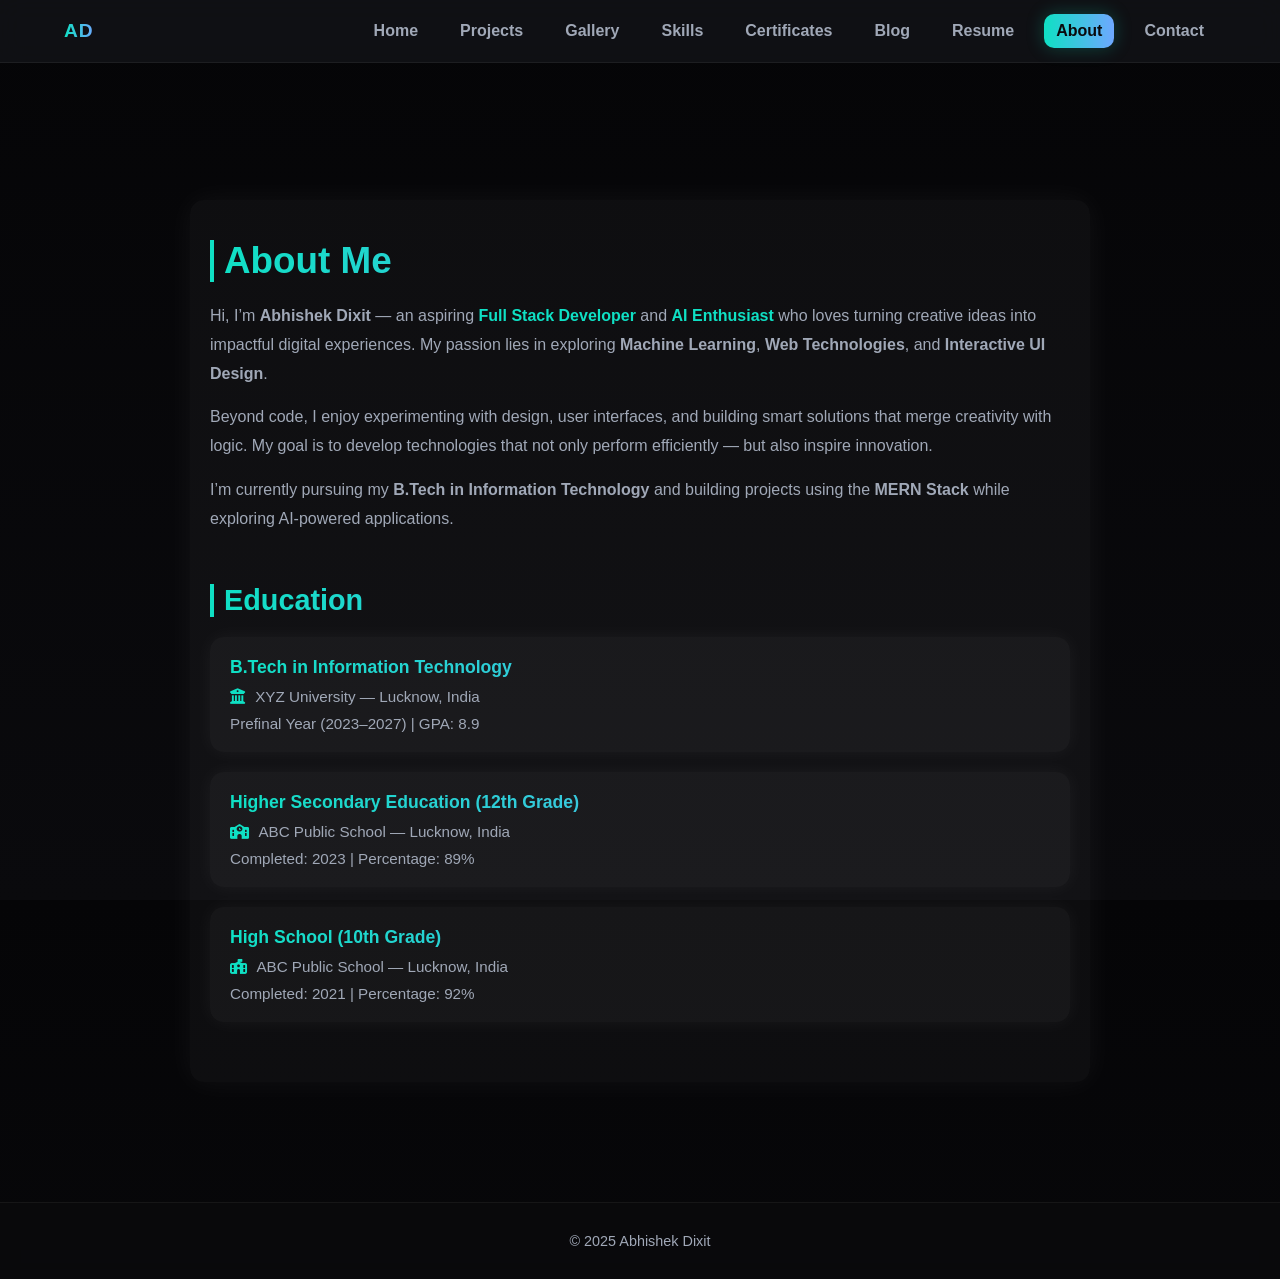
==== about.html @ 960accbf "initial commit" ====
<!DOCTYPE html>
<html lang="en">
<head>
<meta charset="UTF-8">
<meta name="viewport" content="width=device-width, initial-scale=1.0">
<title>About Me | Abhishek Dixit</title>
<link rel="stylesheet" href="style.css">
<link rel="stylesheet" href="https://cdnjs.cloudflare.com/ajax/libs/font-awesome/6.5.0/css/all.min.css">
</head>
<body>

<header class="navbar">
  <div class="nav-container">
    <div class="logo">AD</div>
    <nav class="nav-links" id="navLinks">
      <a href="index.html" class="nav-item">Home</a>
      <a href="projects.html" class="nav-item">Projects</a>
      <a href="gallery.html" class="nav-item">Gallery</a>
      <a href="skills.html" class="nav-item">Skills</a>
      <a href="certificates.html" class="nav-item">Certificates</a>
      <a href="blog.html" class="nav-item">Blog</a>
      <a href="resume.html" class="nav-item">Resume</a>
      <a href="about.html" class="nav-item active">About</a>
      <a href="contact.html" class="nav-item">Contact</a>
    </nav>
    <div class="hamburger" onclick="toggleMenu()">☰</div>
  </div>
</header>

<main>
<section class="about-section">
  <div class="about-box">
    <h1>About Me</h1>
    <p>
      Hi, I’m <strong>Abhishek Dixit</strong> — an aspiring <span class="highlight">Full Stack Developer</span> and <span class="highlight">AI Enthusiast</span> who loves turning creative ideas into impactful digital experiences.  
      My passion lies in exploring <strong>Machine Learning</strong>, <strong>Web Technologies</strong>, and <strong>Interactive UI Design</strong>.
    </p>

    <p>
      Beyond code, I enjoy experimenting with design, user interfaces, and building smart solutions that merge creativity with logic.  
      My goal is to develop technologies that not only perform efficiently — but also inspire innovation.
    </p>

    <p>
      I’m currently pursuing my <strong>B.Tech in Information Technology</strong> and building projects using the <strong>MERN Stack</strong> while exploring AI-powered applications.
    </p>
  </div>

  <div class="education-section">
    <h2>Education</h2>

    <div class="edu-card">
      <h3>B.Tech in Information Technology</h3>
      <p><i class="fa-solid fa-building-columns"></i> XYZ University — Lucknow, India</p>
      <p>Prefinal Year (2023–2027) | GPA: 8.9</p>
    </div>

    <div class="edu-card">
      <h3>Higher Secondary Education (12th Grade)</h3>
      <p><i class="fa-solid fa-school"></i> ABC Public School — Lucknow, India</p>
      <p>Completed: 2023 | Percentage: 89%</p>
    </div>

    <div class="edu-card">
      <h3>High School (10th Grade)</h3>
      <p><i class="fa-solid fa-school-flag"></i> ABC Public School — Lucknow, India</p>
      <p>Completed: 2021 | Percentage: 92%</p>
    </div>
  </div>
</section>
</main>

<footer>© 2025 Abhishek Dixit</footer>

<script>
function toggleMenu() {
  document.getElementById("navLinks").classList.toggle("active");
}
</script>

</body>
</html>
---- style.css ----
/* === GLOBAL THEME VARIABLES === */ :root { --bg-dark: #0a0a0d; --bg-card: #111216; --text-light: #e5ebf5; --text-muted: #a0a8b7; --accent1: #0fe0c4; --accent2: #6ea8ff; --radius: 14px; } /* === GLOBAL STYLES === */ * { margin: 0; padding: 0; box-sizing: border-box; font-family: "Poppins", sans-serif; } /* === FLEX PAGE LAYOUT (Footer always bottom) === */ html, body { height: 100%; display: flex; flex-direction: column; } body { background: linear-gradient(180deg, #050507, #0a0a0d); color: var(--text-light); min-height: 100vh; overflow-x: hidden; margin-top: 80px; flex: 1; } main, section { flex: 1; } /* === UNIVERSAL NAVBAR === */ .navbar { position: fixed; top: 0; left: 0; width: 100%; background: rgba(20, 22, 26, 0.7); backdrop-filter: blur(12px); border-bottom: 1px solid rgba(255, 255, 255, 0.06); z-index: 1000; } .nav-container { max-width: 1200px; margin: 0 auto; padding: 14px 24px; display: flex; justify-content: space-between; align-items: center; } .logo { font-weight: 800; font-size: 1.2rem; letter-spacing: 1px; background: linear-gradient(90deg, var(--accent1), var(--accent2)); -webkit-background-clip: text; -webkit-text-fill-color: transparent; } .nav-links { display: flex; gap: 18px; align-items: center; } .nav-item { color: var(--text-muted); text-decoration: none; font-weight: 600; transition: 0.3s ease; padding: 8px 12px; border-radius: 8px; } .nav-item:hover { color: #fff; background: linear-gradient(90deg, var(--accent1), var(--accent2)); -webkit-background-clip: text; -webkit-text-fill-color: transparent; } .nav-item.active { color: #0a0a0d; background: linear-gradient(90deg, var(--accent1), var(--accent2)); box-shadow: 0 0 18px rgba(15, 224, 196, 0.25); border-radius: 10px; } .hamburger { display: none; font-size: 22px; color: var(--accent1); cursor: pointer; } @media (max-width: 900px) { .nav-links { position: fixed; top: 65px; right: -100%; flex-direction: column; background: rgba(0, 0, 0, 0.92); width: 80%; height: 100vh; padding-top: 40px; transition: 0.4s ease; } .nav-links.active { right: 0; } .nav-item { display: block; font-size: 1.2rem; } .hamburger { display: block; } } /* === PAGE LAYOUTS === */ section { max-width: 1100px; margin: 0 auto; padding: 60px 20px; } h1, h2, h3 { background: linear-gradient(90deg, var(--accent1), var(--accent2)); -webkit-background-clip: text; -webkit-text-fill-color: transparent; } p { color: var(--text-muted); margin-top: 10px; } /* === HOME === */ .home { text-align: center; margin-top: 100px; } .home img { width: 180px; height: 180px; border-radius: 50%; border: 3px solid var(--accent1); box-shadow: 0 0 25px rgba(15, 224, 196, 0.3); object-fit: cover; } /* === GALLERY === */ .gallery-grid { display: grid; grid-template-columns: repeat(auto-fit, minmax(250px, 1fr)); gap: 20px; margin-top: 40px; } .gallery-grid img { width: 100%; border-radius: var(--radius); transition: 0.3s ease; box-shadow: 0 0 25px rgba(255,255,255,0.05); } .gallery-grid img:hover { transform: scale(1.03); box-shadow: 0 0 25px rgba(15, 224, 196, 0.25); } /* === CARDS (Projects, Certificates, Blog) === */ .cards { display: grid; grid-template-columns: repeat(auto-fit, minmax(270px, 1fr)); gap: 25px; margin-top: 40px; } .card { background: var(--bg-card); padding: 20px; border-radius: var(--radius); transition: 0.3s ease; box-shadow: 0 0 20px rgba(255,255,255,0.05); } .card:hover { transform: translateY(-5px); box-shadow: 0 0 25px rgba(15, 224, 196, 0.25); } /* === SKILLS === */ .skills-container { display: flex; flex-wrap: wrap; justify-content: center; gap: 25px; margin-top: 40px; } .skill { background: var(--bg-card); padding: 25px 30px; border-radius: var(--radius); box-shadow: 0 0 15px rgba(255,255,255,0.05); text-align: center; transition: 0.3s ease; } .skill:hover { transform: translateY(-5px); box-shadow: 0 0 20px rgba(15, 224, 196, 0.25); } /* === CONTACT === */ .contact form { max-width: 500px; margin: 30px auto; display: flex; flex-direction: column; gap: 15px; } .contact input, .contact textarea { padding: 12px 15px; border-radius: var(--radius); background: #121316; color: #fff; border: 1px solid rgba(255,255,255,0.1); } .contact button { background: linear-gradient(90deg, var(--accent1), var(--accent2)); border: none; color: #000; padding: 12px; border-radius: var(--radius); cursor: pointer; font-weight: 600; transition: 0.3s; } .contact button:hover { opacity: 0.9; } /* === RESUME === */ .resume iframe { width: 100%; height: 600px; border: none; border-radius: var(--radius); box-shadow: 0 0 25px rgba(255,255,255,0.05); } .resume a { display: inline-block; margin-top: 15px; background: linear-gradient(90deg, var(--accent1), var(--accent2)); color: #000; font-weight: 600; padding: 10px 18px; border-radius: 25px; text-decoration: none; box-shadow: 0 0 15px rgba(15, 224, 196, 0.25); } /* === FOOTER (Always at Bottom) === */ footer { text-align: center; padding: 30px 0; color: var(--text-muted); font-size: 0.9rem; border-top: 1px solid rgba(255,255,255,0.05); margin-top: auto; background: rgba(10, 10, 13, 0.8); backdrop-filter: blur(8px); } /* === SOCIAL ICONS (Home Page) === */ .connect-text { margin-top: 60px; font-weight: 600; color: var(--text-muted); text-transform: uppercase; letter-spacing: 1px; } .social-icons { margin-top: 20px; display: flex; justify-content: center; gap: 25px; } .social-icons a { display: inline-flex; justify-content: center; align-items: center; width: 45px; height: 45px; border-radius: 50%; background: rgba(255,255,255,0.05); color: var(--text-light); font-size: 1.2rem; transition: 0.3s ease; box-shadow: 0 0 12px rgba(255,255,255,0.03); } .social-icons a:hover { background: linear-gradient(135deg, var(--accent1), var(--accent2)); color: #0a0a0d; transform: scale(1.1); box-shadow: 0 0 20px rgba(15, 224, 196, 0.4); } /* === GALLERY CATEGORY NAV === */ .gallery-nav { display: flex; justify-content: center; gap: 18px; margin-top: 35px; margin-bottom: 40px; } .gbtn { background: transparent; border: 1px solid rgba(255,255,255,0.1); color: var(--text-muted); padding: 10px 24px; border-radius: 40px; cursor: pointer; font-weight: 600; font-size: 0.95rem; transition: all 0.3s ease; box-shadow: 0 0 10px rgba(255,255,255,0.05); } .gbtn:hover { border-color: var(--accent1); color: var(--accent1); box-shadow: 0 0 12px rgba(15, 224, 196, 0.25); transform: translateY(-2px); } .gbtn.active { background: linear-gradient(90deg, var(--accent1), var(--accent2)); color: #0a0a0d; box-shadow: 0 0 20px rgba(15,224,196,0.3); border: none; } /* === BLOG PAGE === */ .blog { text-align: center; margin-top: 100px; } .blog h1 { font-size: 2.3rem; background: linear-gradient(90deg, #6ea8ff, #0fe0c4); -webkit-background-clip: text; -webkit-text-fill-color: transparent; } .blog p { color: var(--text-muted); margin-top: 10px; font-size: 1rem; } .blog-grid { display: grid; grid-template-columns: repeat(auto-fit, minmax(300px, 1fr)); gap: 25px; margin-top: 50px; } .blog-card { background: var(--bg-card); padding: 25px; border-radius: var(--radius); box-shadow: 0 0 20px rgba(255,255,255,0.05); transition: 0.3s ease; text-align: left; } .blog-card:hover { transform: translateY(-5px); box-shadow: 0 0 25px rgba(15, 224, 196, 0.25); } .blog-card h3 { color: var(--text-light); font-size: 1.2rem; } .blog-card p { color: var(--text-muted); margin-top: 8px; font-size: 0.95rem; line-height: 1.6; } .reactions { display: flex; align-items: center; gap: 10px; margin-top: 18px; color: var(--text-muted); } .reactions i { cursor: pointer; transition: 0.3s ease; } .reactions i:hover { color: var(--accent1); transform: scale(1.2); } /* === SKILLS PAGE === */ .skills { text-align: center; margin-top: 100px; } .skills h1 { font-size: 2.3rem; background: linear-gradient(90deg, var(--accent2), var(--accent1)); -webkit-background-clip: text; -webkit-text-fill-color: transparent; } .skills p { color: var(--text-muted); margin-top: 10px; font-size: 1rem; } .skills-container { display: flex; flex-wrap: wrap; justify-content: center; gap: 30px; margin-top: 60px; background: rgba(255,255,255,0.02); padding: 50px 20px; border-radius: var(--radius); box-shadow: inset 0 0 30px rgba(15, 224, 196, 0.05); } .skill-icon { width: 90px; height: 90px; border-radius: 50%; background: rgba(255,255,255,0.05); display: flex; justify-content: center; align-items: center; transition: 0.4s ease; box-shadow: 0 0 15px rgba(15,224,196,0.08); position: relative; } .skill-icon img { width: 45px; height: 45px; filter: drop-shadow(0 0 8px rgba(15,224,196,0.2)); } .skill-icon:hover { transform: scale(1.15); box-shadow: 0 0 30px rgba(15,224,196,0.4); } .skill-icon::before { content: ""; position: absolute; width: 100%; height: 100%; border-radius: 50%; background: radial-gradient(circle, rgba(15,224,196,0.25), transparent 70%); opacity: 0; transition: opacity 0.4s; } .skill-icon:hover::before { opacity: 1; } /* === SKILLS GRID (below icons) === */ .skills-grid { display: grid; grid-template-columns: repeat(auto-fit, minmax(260px, 1fr)); gap: 25px; margin-top: 70px; text-align: left; } .skill-box { background: rgba(255,255,255,0.03); border-radius: var(--radius); padding: 25px; box-shadow: 0 0 20px rgba(255,255,255,0.05); transition: 0.3s ease; } .skill-box:hover { transform: translateY(-5px); box-shadow: 0 0 25px rgba(15, 224, 196, 0.25); } .skill-box h3 { color: var(--text-light); font-weight: 700; font-size: 1.1rem; margin-bottom: 10px; } .skill-box ul { list-style: none; padding-left: 0; } .skill-box ul li { color: var(--text-muted); margin-bottom: 8px; position: relative; padding-left: 15px; } .skill-box ul li::before { content: "•"; position: absolute; left: 0; color: var(--accent1); } /* === HOME PAGE === */ .home { display: flex; justify-content: center; align-items: center; min-height: calc(100vh - 120px); margin-top: 80px; } .home-container { display: flex; flex-wrap: wrap; align-items: center; justify-content: center; gap: 60px; max-width: 1100px; padding: 40px; background: radial-gradient(circle at top left, rgba(15,224,196,0.05), transparent 60%); border-radius: var(--radius); } .profile-pic img { width: 220px; height: 220px; border-radius: 50%; border: 3px solid var(--accent1); box-shadow: 0 0 35px rgba(15,224,196,0.3); object-fit: cover; } .intro-text { flex: 1; text-align: left; max-width: 600px; } .intro-text h1 { font-size: 2.4rem; font-weight: 800; } .intro-text h1 span { background: linear-gradient(90deg, var(--accent2), var(--accent1)); -webkit-background-clip: text; -webkit-text-fill-color: transparent; } .intro-text h3 { color: var(--text-muted); font-weight: 400; margin-top: 10px; } .tag-list { margin-top: 25px; display: flex; flex-wrap: wrap; gap: 10px; } .tag-list span { background: rgba(255,255,255,0.05); border: 1px solid rgba(255,255,255,0.1); padding: 8px 16px; border-radius: 25px; font-size: 0.9rem; color: var(--text-light); transition: 0.3s; } .tag-list span:hover { color: var(--accent1); border-color: var(--accent1); box-shadow: 0 0 12px rgba(15,224,196,0.3); } .info-boxes { display: flex; flex-wrap: wrap; gap: 15px; margin-top: 30px; } .info-box { background: rgba(255,255,255,0.04); border-radius: var(--radius); padding: 15px 20px; display: flex; align-items: center; gap: 15px; min-width: 200px; transition: 0.3s ease; box-shadow: 0 0 20px rgba(255,255,255,0.05); } .info-box:hover { transform: translateY(-3px); box-shadow: 0 0 25px rgba(15,224,196,0.25); } .info-box i { font-size: 1.3rem; color: var(--accent1); } .social-icons { margin-top: 35px; display: flex; gap: 20px; } .social-icons a { font-size: 1.4rem; color: var(--text-light); background: rgba(255,255,255,0.05); border-radius: 50%; width: 42px; height: 42px; display: flex; justify-content: center; align-items: center; transition: 0.3s; } .social-icons a:hover { background: linear-gradient(90deg, var(--accent1), var(--accent2)); color: #000; box-shadow: 0 0 20px rgba(15,224,196,0.25); } @media (max-width: 900px) { .home-container { flex-direction: column; text-align: center; } .intro-text { text-align: center; } .info-boxes { justify-content: center; } .social-icons { justify-content: center; } } /* === CERTIFICATES PAGE === */ .certificates { text-align: center; margin-top: 100px; } .certificates h1 { font-size: 2.3rem; background: linear-gradient(90deg, var(--accent1), var(--accent2)); -webkit-background-clip: text; -webkit-text-fill-color: transparent; } .certificates p { color: var(--text-muted); margin-top: 10px; } .category-tabs { margin-top: 25px; display: flex; justify-content: center; gap: 15px; } .tab-btn { background: transparent; border: 1px solid rgba(255,255,255,0.15); color: var(--text-light); padding: 8px 20px; border-radius: 25px; cursor: pointer; font-weight: 600; transition: 0.3s; } .tab-btn.active, .tab-btn:hover { border-color: var(--accent1); color: var(--accent1); box-shadow: 0 0 15px rgba(15,224,196,0.3); } .cert-grid { display: grid; grid-template-columns: repeat(auto-fit, minmax(280px, 1fr)); gap: 25px; margin-top: 50px; justify-items: center; } .cert-card { background: rgba(255,255,255,0.03); border-radius: var(--radius); overflow: hidden; box-shadow: 0 0 20px rgba(255,255,255,0.05); transition: 0.3s ease; width: 280px; } .cert-card:hover { transform: translateY(-5px); box-shadow: 0 0 25px rgba(15,224,196,0.25); } .cert-card img { width: 100%; height: 180px; object-fit: cover; border-bottom: 1px solid rgba(255,255,255,0.08); } .cert-info { padding: 15px; } .cert-info h3 { color: var(--text-light); font-size: 1.1rem; margin-bottom: 5px; } .cert-info p { color: var(--text-muted); font-size: 0.9rem; margin-bottom: 12px; } .view-btn { background: linear-gradient(90deg, var(--accent1), var(--accent2)); color: #000; padding: 8px 14px; border-radius: 8px; font-weight: 600; text-decoration: none; transition: 0.3s ease; } .view-btn:hover { opacity: 0.9; } .hidden { display: none; } /* === ABOUT PAGE === */ .about { max-width: 1100px; margin: 100px auto 60px; padding: 0 20px; text-align: center; } .about h1 { font-size: 2.3rem; background: linear-gradient(90deg, var(--accent1), var(--accent2)); -webkit-background-clip: text; -webkit-text-fill-color: transparent; } .about .subtitle { color: var(--text-muted); margin-top: 10px; font-size: 1rem; } .about-container { display: flex; flex-wrap: wrap; justify-content: center; align-items: flex-start; gap: 50px; margin-top: 50px; text-align: left; } .about-left img { width: 260px; height: 260px; border-radius: 50%; object-fit: cover; border: 3px solid var(--accent1); box-shadow: 0 0 30px rgba(15,224,196,0.3); } .about-right { max-width: 600px; } .about-right h2 { font-size: 1.7rem; font-weight: 700; } .about-right h2 span { background: linear-gradient(90deg, var(--accent1), var(--accent2)); -webkit-background-clip: text; -webkit-text-fill-color: transparent; } .about-right .bio { margin-top: 15px; color: var(--text-muted); line-height: 1.7; } .about-info { margin-top: 30px; display: grid; grid-template-columns: repeat(auto-fit, minmax(250px, 1fr)); gap: 25px; } .info-block { background: rgba(255,255,255,0.03); border-radius: var(--radius); padding: 20px; box-shadow: 0 0 15px rgba(255,255,255,0.05); transition: 0.3s ease; } .info-block:hover { transform: translateY(-5px); box-shadow: 0 0 25px rgba(15,224,196,0.25); } .info-block h4 { color: var(--accent1); margin-bottom: 8px; font-size: 1rem; } .info-block p { color: var(--text-light); font-size: 0.95rem; } @media (max-width: 900px) { .about-container { flex-direction: column; align-items: center; text-align: center; } .about-right { text-align: center; } .about-info { grid-template-columns: 1fr; } } /* === ABOUT PAGE (Professional Layout) === */ .about-section { max-width: 900px; margin: 120px auto; padding: 40px 20px; background: rgba(255,255,255,0.03); border-radius: var(--radius); box-shadow: 0 0 30px rgba(255,255,255,0.05); } .about-box h1 { font-size: 2.3rem; color: var(--accent2); margin-bottom: 20px; border-left: 4px solid var(--accent1); padding-left: 10px; } .about-box p { color: var(--text-muted); line-height: 1.8; margin-bottom: 15px; font-size: 1rem; } .about-box .highlight { color: var(--accent1); font-weight: 600; } .education-section { margin-top: 50px; } .education-section h2 { font-size: 1.8rem; color: var(--accent2); margin-bottom: 20px; border-left: 4px solid var(--accent1); padding-left: 10px; } .edu-card { background: rgba(255,255,255,0.04); border-radius: var(--radius); padding: 20px; margin-bottom: 20px; box-shadow: 0 0 20px rgba(255,255,255,0.05); transition: 0.3s ease; } .edu-card:hover { transform: translateY(-4px); box-shadow: 0 0 25px rgba(15,224,196,0.25); } .edu-card h3 { color: var(--text-light); font-size: 1.1rem; margin-bottom: 5px; } .edu-card p { color: var(--text-muted); font-size: 0.95rem; } .edu-card i { color: var(--accent1); margin-right: 6px; } @media (max-width: 900px) { .about-section { margin: 90px 20px; padding: 25px; } } /* === CONTACT PAGE === */ .contact-section { text-align: center; margin: 120px auto 80px; max-width: 700px; padding: 40px 20px; background: rgba(255,255,255,0.03); border-radius: var(--radius); box-shadow: 0 0 25px rgba(255,255,255,0.05); } .contact-section h1 { font-size: 2.3rem; background: linear-gradient(90deg, var(--accent1), var(--accent2)); -webkit-background-clip: text; -webkit-text-fill-color: transparent; } x .contact-subtitle { color: var(--text-muted); margin-top: 10px; margin-bottom: 30px; font-size: 1rem; } .contact-icons { display: flex; justify-content: center; flex-wrap: wrap; gap: 20px; margin-bottom: 40px; } .social-icon { width: 55px; height: 55px; border-radius: 50%; background: rgba(255,255,255,0.05); display: flex; justify-content: center; align-items: center; font-size: 1.5rem; color: var(--text-light); transition: 0.4s ease; box-shadow: 0 0 20px rgba(15,224,196,0.1); } .social-icon:hover { transform: scale(1.1); color: #fff; box-shadow: 0 0 25px rgba(15,224,196,0.5); } .contact-form { display: flex; flex-direction: column; gap: 15px; } .contact-form input, .contact-form textarea { padding: 12px 15px; border-radius: var(--radius); background: #121316; color: #fff; border: 1px solid rgba(255,255,255,0.1); outline: none; font-size: 1rem; transition: 0.3s; } .contact-form input:focus, .contact-form textarea:focus { border-color: var(--accent1); box-shadow: 0 0 10px rgba(15,224,196,0.3); } .contact-form button { background: linear-gradient(90deg, var(--accent1), var(--accent2)); border: none; color: #000; padding: 12px; border-radius: var(--radius); cursor: pointer; font-weight: 600; transition: 0.3s; font-size: 1rem; } .contact-form button:hover { opacity: 0.9; transform: translateY(-2px); } /* === PROJECTS PAGE === */ .projects-section { max-width: 1200px; margin: 120px auto; padding: 0 20px; text-align: center; } .project-subtitle { color: var(--text-muted); margin-top: 10px; margin-bottom: 40px; } .project-grid { display: grid; grid-template-columns: repeat(auto-fit, minmax(330px, 1fr)); gap: 30px; } .project-card { background: rgba(255,255,255,0.03); border-radius: var(--radius); overflow: hidden; box-shadow: 0 0 20px rgba(255,255,255,0.05); transition: 0.3s ease; } .project-card:hover { transform: translateY(-8px); box-shadow: 0 0 25px rgba(15,224,196,0.3); } .project-card img { width: 100%; height: 200px; object-fit: cover; } .project-content { padding: 20px; text-align: left; } .project-content h2 { color: var(--text-light); font-size: 1.2rem; margin-bottom: 8px; } .project-content p { color: var(--text-muted); font-size: 0.95rem; margin-bottom: 15px; } .tags { display: flex; flex-wrap: wrap; gap: 8px; margin-bottom: 15px; } .tags span { background: rgba(15,224,196,0.08); color: var(--accent1); padding: 4px 10px; border-radius: 8px; font-size: 0.8rem; border: 1px solid rgba(15,224,196,0.2); } .project-links { display: flex; gap: 10px; } .btn { padding: 8px 14px; border-radius: 8px; font-weight: 600; text-decoration: none; transition: 0.3s; } .code-btn { background: rgba(255,255,255,0.05); color: var(--accent1); border: 1px solid rgba(15,224,196,0.3); } .code-btn:hover { background: var(--accent1); color: #000; } .live-btn { background: linear-gradient(90deg, var(--accent1), var(--accent2)); color: #000; } .live-btn:hover { transform: scale(1.05); box-shadow: 0 0 15px rgba(15,224,196,0.3); } @media (max-width: 900px) { .project-content { text-align: center; } .project-links { justify-content: center; } }
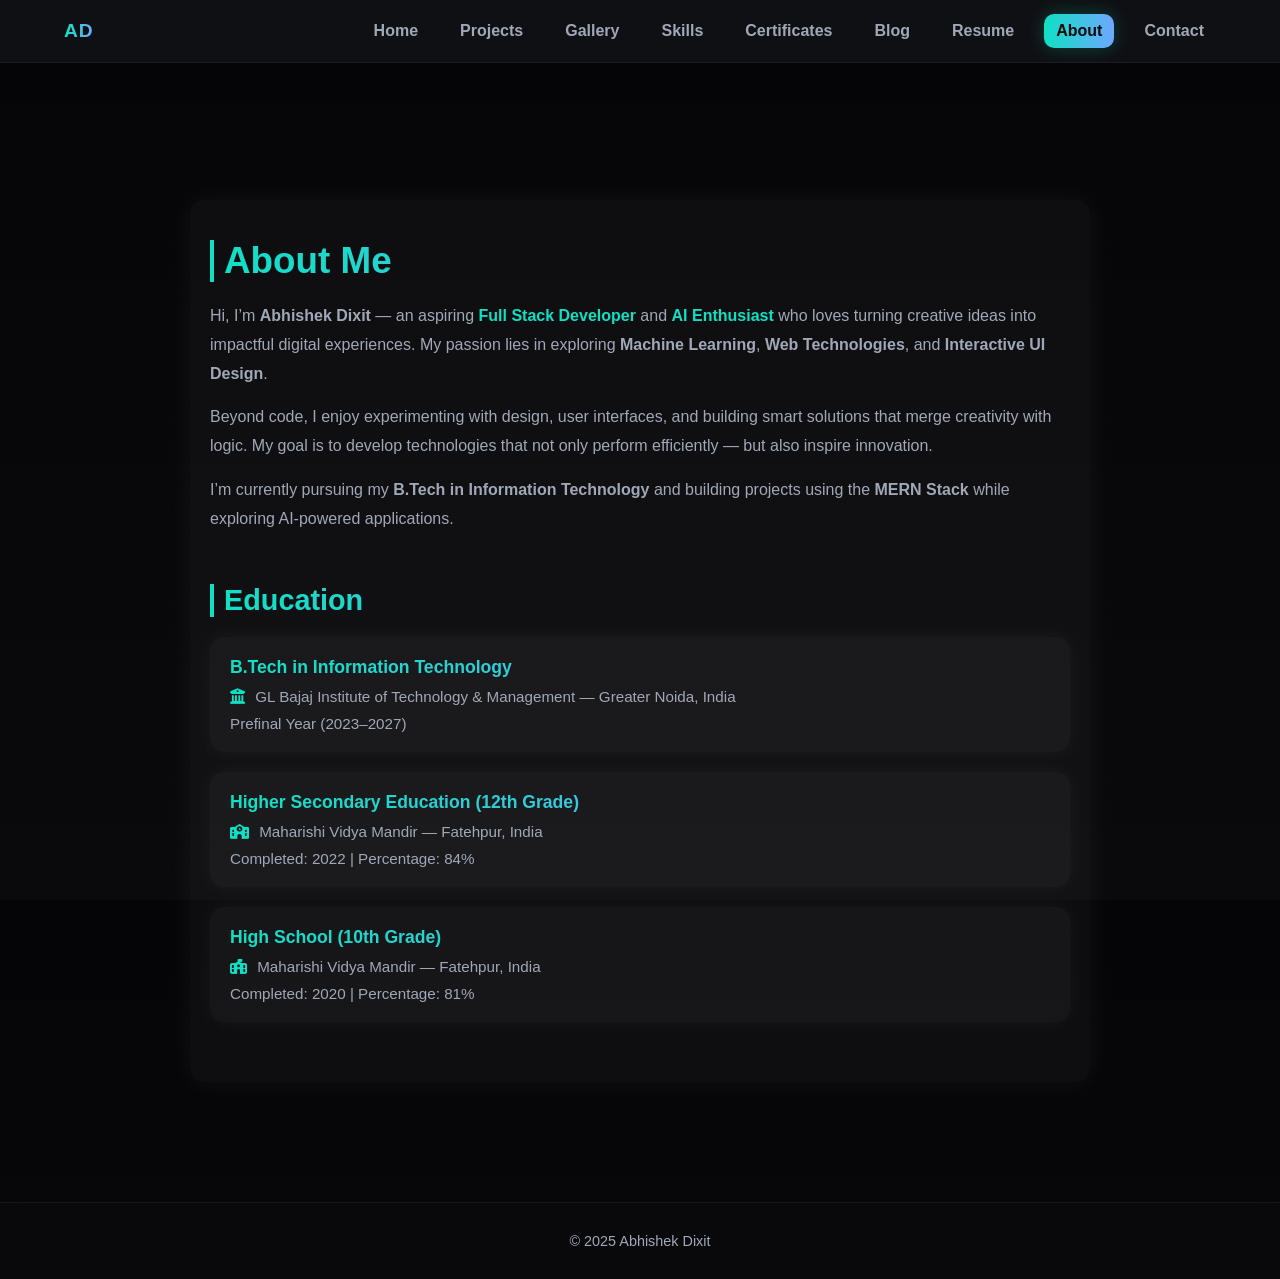
==== commit 0d2d24b9: "first commit" ====
--- a/about.html
+++ b/about.html
@@ -51,20 +51,20 @@
 
     <div class="edu-card">
       <h3>B.Tech in Information Technology</h3>
-      <p><i class="fa-solid fa-building-columns"></i> XYZ University — Lucknow, India</p>
-      <p>Prefinal Year (2023–2027) | GPA: 8.9</p>
+      <p><i class="fa-solid fa-building-columns"></i> GL Bajaj Institute of Technology & Management — Greater Noida, India</p>
+      <p>Prefinal Year (2023–2027)</p>
     </div>
 
     <div class="edu-card">
       <h3>Higher Secondary Education (12th Grade)</h3>
-      <p><i class="fa-solid fa-school"></i> ABC Public School — Lucknow, India</p>
-      <p>Completed: 2023 | Percentage: 89%</p>
+      <p><i class="fa-solid fa-school"></i> Maharishi Vidya Mandir — Fatehpur, India</p>
+      <p>Completed: 2022 | Percentage: 84%</p>
     </div>
 
     <div class="edu-card">
       <h3>High School (10th Grade)</h3>
-      <p><i class="fa-solid fa-school-flag"></i> ABC Public School — Lucknow, India</p>
-      <p>Completed: 2021 | Percentage: 92%</p>
+      <p><i class="fa-solid fa-school-flag"></i> Maharishi Vidya Mandir — Fatehpur, India</p>
+      <p>Completed: 2020 | Percentage: 81%</p>
     </div>
   </div>
 </section>
